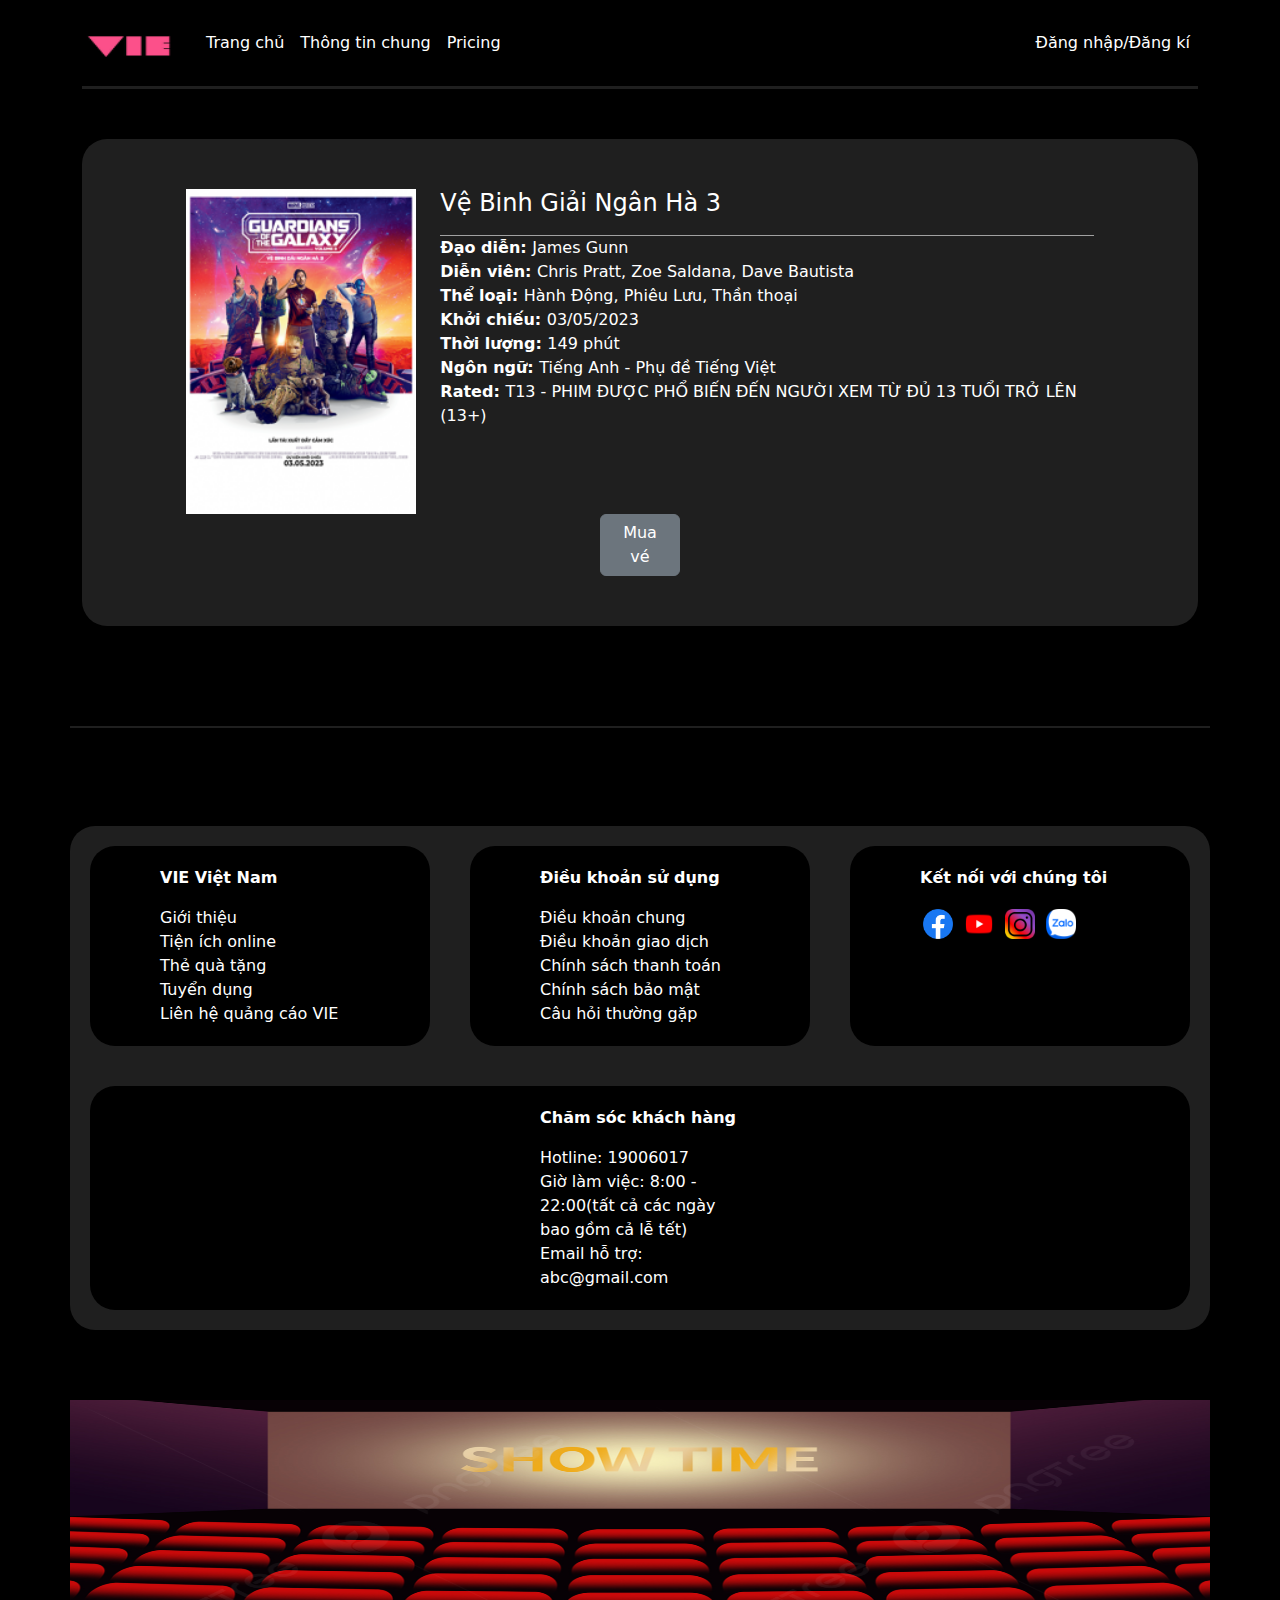
==== Dat_ve.html @ 91fdf3ad "upcode" ====
<!DOCTYPE html>
<html lang="en">
<head>
    <meta charset="UTF-8">
    <meta http-equiv="X-UA-Compatible" content="IE=edge">
    <meta name="viewport" content="width=device-width, initial-scale=1.0">
    <title>Đặt vé</title>
    <link rel="stylesheet" type="text/css" href="dat_ve.css">
    <link rel="stylesheet" type="text/css" href="bootstrap/css/bootstrap.css">
    
</head>
<body>
    <div class="father" style="background-color: rgb(0, 0, 0);">
        <div class="container">
            <nav class="navbar navbar-expand-lg navbar-dark" style="background-color: black; border-bottom: 3px solid rgb(31, 31, 31);">
                <a class="navbar-brand" href="./index.html"><img src="./ảnh/logo2.png" alt="" width="100" height="60"></a>
              
                <button class="navbar-toggler" type="button" data-toggle="collapse" data-target="#navbarNav" aria-controls="navbarNav" aria-expanded="false" aria-label="Toggle navigation">
                  <span class="navbar-toggler-icon"></span>
                </button>
              
                <div class="collapse navbar-collapse justify-content-between" id="navbarNav">
                    <div class="navbar-nav nav-c1">
                        <a class="nav-item nav-link" href="./index.html">Trang chủ</a>
                        <a class="nav-item nav-link" href="./thong_tin.html">Thông tin chung</a>
                        <a class="nav-item nav-link" href="#">Pricing</a>
                    </div>
                    <div class="navbar-nav">
                        <a class="nav-item nav-link" href="./login.html">Đăng nhập/Đăng kí</a>
                    </div>
                </div>
            </nav>
            <style>
                .navbar-nav a{
                    color: white;
                }
                .navbar-nav a:hover:not(.active){
                    color: #ff55bb;
                }
                .navbar-nav .ac{
                    color: #ff55bb;
                }
            </style>

            <div class="row" style="height: 50px;"></div>
            
            <section class="d-flex justify-content-center" style="color: rgb(255, 255, 255); background-color: rgb(31, 31, 31); border-radius: 25px;">
                <div class="container" style="margin: 50px;">
                    <div class="row" style="display: flex; justify-content: center; flex-wrap: wrap;">
                        <div class="col-3">
                            <div class="t"><img src=".\ảnh\2.png" alt="" height="500" width="300"></div>
                        </div>
                        <div class="col-8 tt">
                            <h4>Vệ Binh Giải Ngân Hà 3</h4>
                            <div style="height: 10px; border-bottom: 1px solid rgb(161, 161, 161);"></div>
                            <p>
                                <b>Đạo diễn: </b>James Gunn <br>
                                <b>Diễn viên: </b>Chris Pratt, Zoe Saldana, Dave Bautista <br>
                                <b>Thể loại: </b>Hành Động, Phiêu Lưu, Thần thoại <br>
                                <b>Khởi chiếu: </b>03/05/2023 <br>
                                <b>Thời lượng: </b>149 phút <br>
                                <b>Ngôn ngữ: </b>Tiếng Anh - Phụ đề Tiếng Việt <br>
                                <b>Rated: </b>T13 - PHIM ĐƯỢC PHỔ BIẾN ĐẾN NGƯỜI XEM TỪ ĐỦ 13 TUỔI TRỞ LÊN (13+)
                            </p>
                        </div>
                    </div>
                    <div class="row d-flex justify-content-center">
                        <button class="btn btn-secondary" data-bs-toggle="modal" data-bs-target="#exampleModal" style="width: 80px;">Mua vé</button>
                        <!-- Button trigger modal -->
                        <!-- Modal -->
                        <div class="modal fade" id="exampleModal" tabindex="-1" aria-labelledby="exampleModalLabel" aria-hidden="true">
                            <div class="modal-dialog">
                                <div class="modal-content bg-dark">
                                    <div class="modal-header">
                                        <h5 class="modal-title" id="exampleModalLabel">Thành phố</h5>
                                    </div>
                                    <div class="modal-body">
                                        <div class="btn btn-secondary">Hà Nội</div>
                                        <div class="btn btn-secondary">Hà Chí Minh</div>
                                        <div class="btn btn-secondary">Đà Nẵng</div>
                                    </div>
                                    <div class="modal-header">
                                        <h5 class="modal-title" id="exampleModalLabel">Aeon Long Biên</h5>
                                    </div>
                                    <div class="modal-body">
                                        <div class="btn btn-secondary"><a href=".\ve.html" style="text-decoration: none; color: white;">8:40</a></div>
                                        <div class="btn btn-secondary"><a href=".\ve.html" style="text-decoration: none; color: white;">11:30</a></div>
                                        <div class="btn btn-secondary"><a href=".\ve.html" style="text-decoration: none; color: white;">14:40</a></div>
                                        <div class="btn btn-secondary"><a href=".\ve.html" style="text-decoration: none; color: white;">17:50</a></div>
                                        <div class="btn btn-secondary"><a href=".\ve.html" style="text-decoration: none; color: white;">21:00</a></div>
                                    </div>
                                    <div class="modal-footer">
                                        <button type="button" class="btn btn-secondary" data-bs-dismiss="modal" style="background-color: rgb(40, 40, 40);">Đóng</button>
                                    </div>
                                </div>
                            </div>
                        </div>
                    </div>
                </div>
            </section>

            <div class="row" style="height: 100px;"></div>
            <div class="row" style="height: 100px; border-top: 2px solid rgb(31, 31, 31);"></div>

            <div class="row bottom text-white" style="background-color: rgb(31, 31, 31); border-radius: 25px;">
                <div class="col bottom-c1 text-white d-flex justify-content-center" style="background-color: black; margin: 20px; border-radius: 25px;">
                    <div style="margin: 20px; width: 200px;">
                        <div class="bt-c1-1"><p><b>VIE Việt Nam</b></p></div>
                        <div class="bt-c1-1"><a class=" text-white" href="">Giới thiệu</a></div>
                        <div class="bt-c1-1"><a class=" text-white" href="">Tiện ích online</a></div>
                        <div class="bt-c1-1"><a class=" text-white" href="">Thẻ quà tặng</a></div>
                        <div class="bt-c1-1"><a class=" text-white" href="">Tuyển dụng</a></div>
                        <div class="bt-c1-1"><a class=" text-white" href="">Liên hệ quảng cáo VIE</a></div>
                    </div>
                </div>
                <div class="col bottom-c1 text-white d-flex justify-content-center" style="background-color: black; margin: 20px; border-radius: 25px;">
                    <div style="margin: 20px; width: 200px;">
                        <div class="bt-c1-1"><p><b>Điều khoản sử dụng</b></p></div>
                        <div class="bt-c1-1"><a class=" text-white" href="">Điều khoản chung</a></div>
                        <div class="bt-c1-1"><a class=" text-white" href="">Điều khoản giao dịch</a></div>
                        <div class="bt-c1-1"><a class=" text-white" href="">Chính sách thanh toán</a></div>
                        <div class="bt-c1-1"><a class=" text-white" href="">Chính sách bảo mật</a></div>
                        <div class="bt-c1-1"><a class=" text-white" href="">Câu hỏi thường gặp</a></div>
                    </div>
                </div>
                <div class="col bottom-c1 text-white d-flex justify-content-center" style="background-color: black; margin: 20px; border-radius: 25px;">
                    <div style="margin: 20px; width: 200px;">
                        <div class="bt-c1-1"><p><b>Kết nối với chúng tôi</b></p></div>
                        <div class="test">
                            <a href=""><img src=".\ảnh\fb.png" alt="" style="width: 30px; margin: 3px;"></a>
                            <a href=""><img src=".\ảnh\yt.png" alt="" style="width: 30px; margin: 3px;"></a>
                            <a href=""><img src=".\ảnh\ig.png" alt="" style="width: 30px; margin: 3px;"></a>
                            <a href=""><img src=".\ảnh\zl.png" alt="" style="width: 30px; margin: 3px;"></a>
                        </div>
                    </div>
                </div>
                <div class="col bottom-c1 text-white d-flex justify-content-center" style="background-color: black; margin: 20px; border-radius: 25px;">
                    <div style="margin: 20px; width: 200px;">
                        <div class="bt-c1-1"><p><b>Chăm sóc khách hàng</b></p></div>
                        <div class="bt-c1-1">Hotline: 19006017</div>
                        <div class="bt-c1-1">Giờ làm việc: 8:00 - 22:00(tất cả các ngày bao gồm cả lễ tết)</div>
                        <div class="bt-c1-1">Email hỗ trợ: abc@gmail.com</div>
                    </div>
                </div>
            </div>
            <div class="row" style="height: 50px;"></div>
            <div class="row tail"></div>
        </div>
    </div>
    <script src=".\file1.js"></script>
    <script type="text/javascript" src="bootstrap/js/bootstrap.js"></script>
</body>
</html>
---- dat_ve.css ----
.t img{
    width: 100%;
    height: auto;
}

@media only screen and (max-width: 1023px) {
    .tt{
        font-size: 15px;
    }
}
.col{
    display: flex;
}
.col .c2{
    width: 185px;
}

.bottom{
    margin-bottom: 20px;
}
.bottom-c1{
    display: inline;
}
.bottom-c1 a{
    text-decoration: none;
    color: black;
}
.bottom-c1 ul{
    list-style: none;
    display: flex;
    float: left;
}

.tail{
    height: 200px;
    background-image: url(".\\ảnh\\bt.jpg");
    background-size: 100% 100%;
    background-repeat: no-repeat;
}
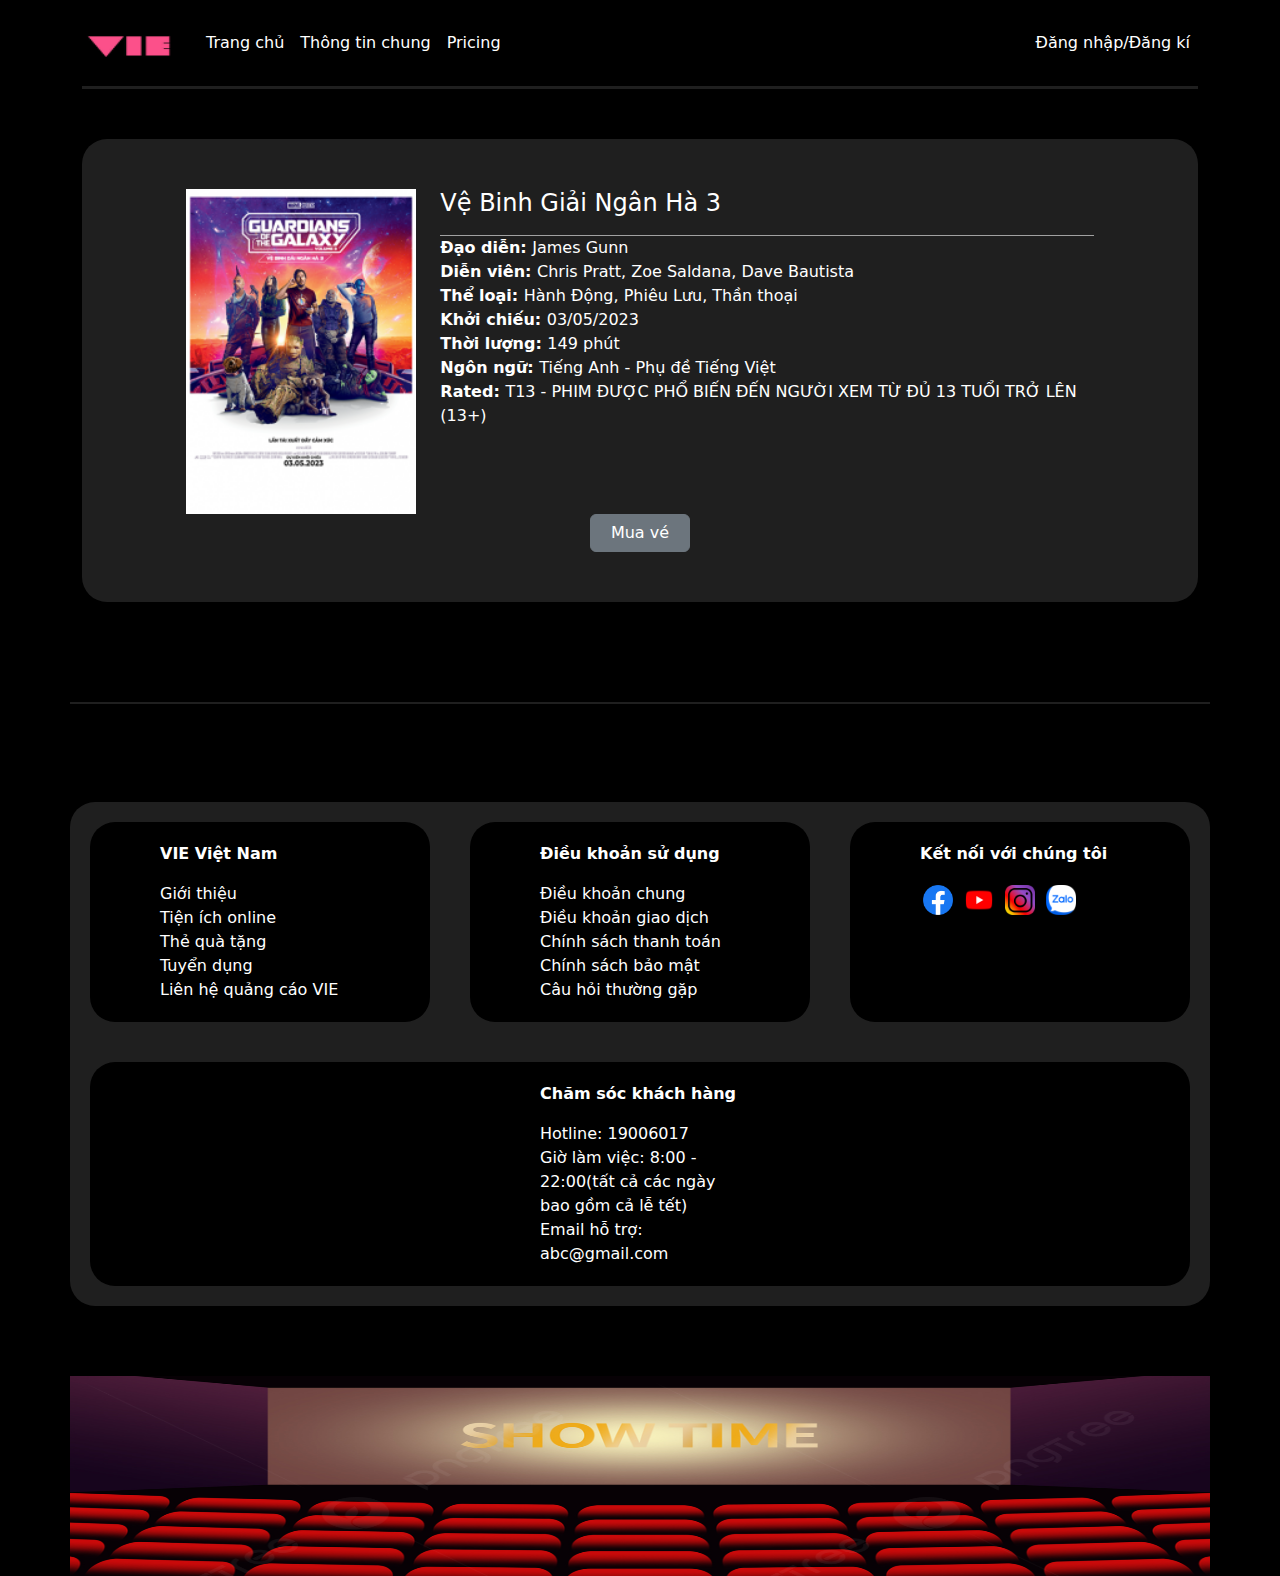
==== commit 99ec1284: "update trang doiMK ghe dk" ====
--- a/Dat_ve.html
+++ b/Dat_ve.html
@@ -65,36 +65,7 @@
                         </div>
                     </div>
                     <div class="row d-flex justify-content-center">
-                        <button class="btn btn-secondary" data-bs-toggle="modal" data-bs-target="#exampleModal" style="width: 80px;">Mua vé</button>
-                        <!-- Button trigger modal -->
-                        <!-- Modal -->
-                        <div class="modal fade" id="exampleModal" tabindex="-1" aria-labelledby="exampleModalLabel" aria-hidden="true">
-                            <div class="modal-dialog">
-                                <div class="modal-content bg-dark">
-                                    <div class="modal-header">
-                                        <h5 class="modal-title" id="exampleModalLabel">Thành phố</h5>
-                                    </div>
-                                    <div class="modal-body">
-                                        <div class="btn btn-secondary">Hà Nội</div>
-                                        <div class="btn btn-secondary">Hà Chí Minh</div>
-                                        <div class="btn btn-secondary">Đà Nẵng</div>
-                                    </div>
-                                    <div class="modal-header">
-                                        <h5 class="modal-title" id="exampleModalLabel">Aeon Long Biên</h5>
-                                    </div>
-                                    <div class="modal-body">
-                                        <div class="btn btn-secondary"><a href=".\ve.html" style="text-decoration: none; color: white;">8:40</a></div>
-                                        <div class="btn btn-secondary"><a href=".\ve.html" style="text-decoration: none; color: white;">11:30</a></div>
-                                        <div class="btn btn-secondary"><a href=".\ve.html" style="text-decoration: none; color: white;">14:40</a></div>
-                                        <div class="btn btn-secondary"><a href=".\ve.html" style="text-decoration: none; color: white;">17:50</a></div>
-                                        <div class="btn btn-secondary"><a href=".\ve.html" style="text-decoration: none; color: white;">21:00</a></div>
-                                    </div>
-                                    <div class="modal-footer">
-                                        <button type="button" class="btn btn-secondary" data-bs-dismiss="modal" style="background-color: rgb(40, 40, 40);">Đóng</button>
-                                    </div>
-                                </div>
-                            </div>
-                        </div>
+                        <a href="chonVe.html" class="btn btn-secondary" style="width: 100px;">Mua vé</a>
                     </div>
                 </div>
             </section>
